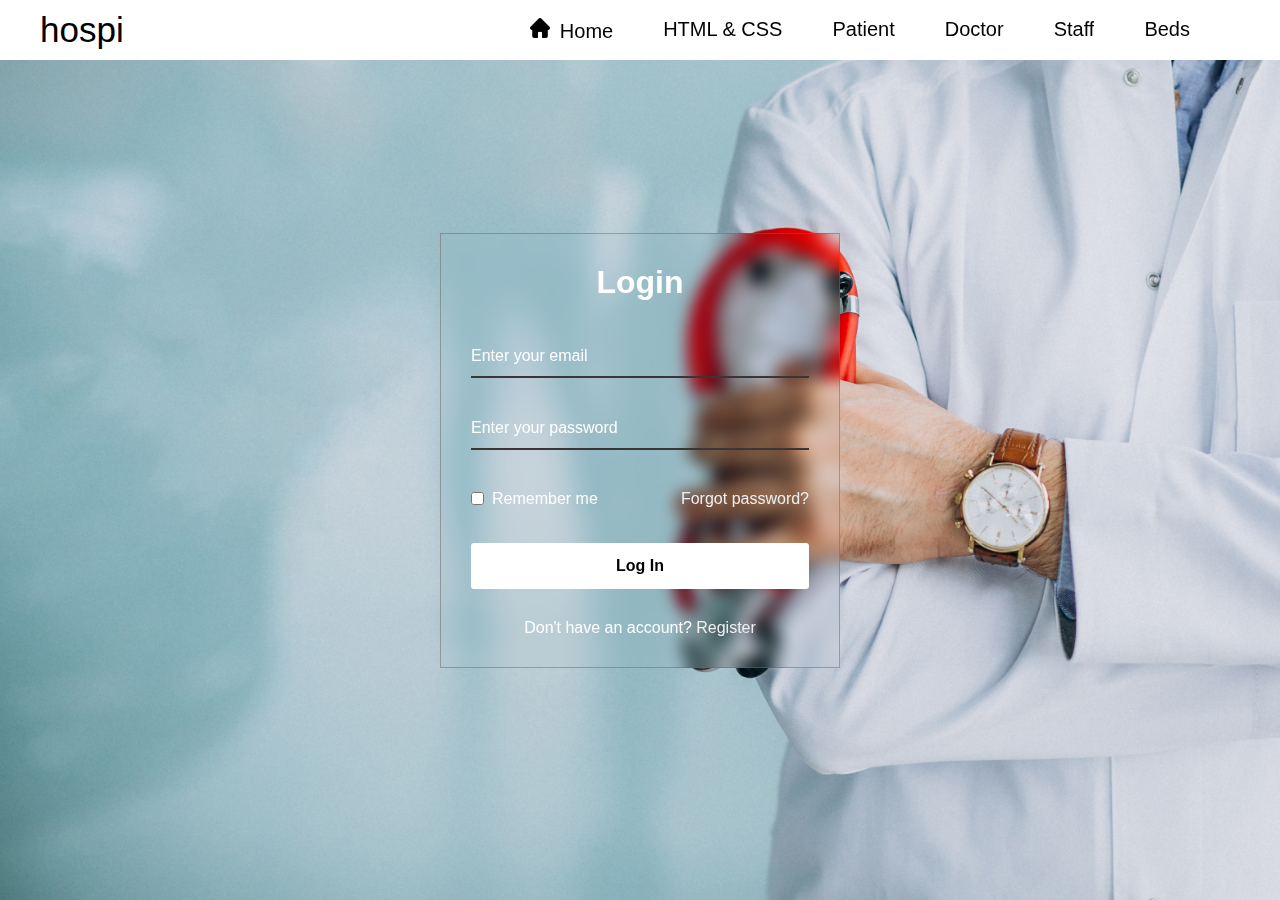
==== FrontEnd/form.html @ f697e0a6 "First frontend submission added" ====
<!DOCTYPE html>
<html lang="en" dir="ltr">
  <head>
    <meta charset="UTF-8" />
    <title>hospi</title>
    <link rel="stylesheet" href="style.css" />
  </head>
  <body>
    <div class="bg"></div>
   <nav>
      <div class="nav-content">
        <div class="logo">
          <a href="#">hospi</a>
        </div>
        <ul class="nav-links">
          <li><img src="home.png" alt="home" class="home_icon"><a href="#" class="glow-on-hover">Home</a></li>
          <li>
            <a href="#" class="glow-on-hover">HTML & CSS</a>
            <i class="bx bxs-chevron-down htmlcss-arrow arrow"></i>
          </li>
          <li><a href="#" class="glow-on-hover">Patient</a></li>
          <li><a href="#" class="glow-on-hover">Doctor</a></li>
          <li><a href="#" class="glow-on-hover">Staff</a></li>
          <li><a href="#" class="glow-on-hover">Beds</a></li>
        </ul>
      </div>
    </nav>

    
    <div class="wrapper">
      <form action="#">
        <h2>Login</h2>
          <div class="input-field">
          <input type="text" required>
          <label>Enter your email</label>
        </div>
        <div class="input-field">
          <input type="password" required>
          <label>Enter your password</label>
        </div>
        <div class="forget">
          <label for="remember">
            <input type="checkbox" id="remember">
            <p>Remember me</p>
          </label>
          <a href="#">Forgot password?</a>
        </div>
        <button type="submit">Log In</button>
        <div class="register">
          <p>Don't have an account? <a href="#">Register</a></p>
        </div>
      </form>
    </div>
  
  </body>
  </html>
---- FrontEnd/style.css ----
*{
  margin: 0;
  padding: 0;
  box-sizing: border-box;
  text-decoration: none;
  font-family: 'Ubuntu', sans-serif;
}
body, html {
  height: 100%;
  margin: 0;
  display: flex;
  align-items: center;
  justify-content: center;
  min-height: 100vh;
  width: 100%;
  padding: 0 10px;
}
nav{
  background: #ffffff;
  height: 60px;
  position: fixed;
  top: 0;
  left: 0;
  width: 100%;
  padding: 20px;
  transition: all 0.4s ease;
}
nav.sticky{
  padding: 15px 20px;
  background: #ffffff;
  box-shadow: 0 5px 10px rgba(0, 0, 0, 0.1);
}
nav .nav-content{
  height: 100%;
  max-width: 1200px;
  margin: auto;
  display: flex;
  align-items: center;
  justify-content: space-between;
}
nav .logo a{
  font-weight: 500;
  font-size: 35px;
  color: #000000;
}
nav.sticky .logo a{
  color: #fff;
}
.nav-content .nav-links{
  display: flex;
}
.nav-content .nav-links li{
  list-style: none;
  margin-right: 50px;

}
 .nav-links li a{
  font-size: 20px;
  border-bottom: 2px solid transparent;
  transition: border-bottom 0.3s ease;
  transition: text-shadow 0.3s ease;
  background-image: linear-gradient(90deg, #000000 50%, #0122ff 50%);
  background-size: 200%;
  background-position: 0;
  transition: background-position 0.3s ease;
  -webkit-background-clip: text;
  color: transparent;
}

 .nav-links li a:hover{
  border-bottom: 2px solid #0122ff;
  text-shadow: 2px 2px 4px rgba(0, 0, 0, 0.3);
  background-position: -100%;
}
 nav.sticky .nav-links li a{
   color: #080279;
   transition: all 0.4s ease;
}
 nav.sticky .nav-links li a:hover{
  color: #ffffff;
}

.bg {
  background-image: url("bg9.jpg");
  height: 100%; 
  background-position: center;
  background-repeat: no-repeat;
  background-size: cover;
  
}
.home_icon {
  width: 20px;
  height: 20px;
  margin-right: 10px;
}



body::before {
  content: "";
  position: absolute;
  width: 100%;
  height: 100%;
  background: url("bg9.jpg"), #000000;
  background-position: center;
  background-size: cover;
}

.wrapper {
  width: 400px;
  border-radius: px;
  padding: 30px;
  text-align: center;
  border: 1px solid rgba(111, 99, 99, 0.5);
  backdrop-filter: blur(8px);
  -webkit-backdrop-filter: blur(8px);
}

form {
  display: flex;
  flex-direction: column;
}

h2 {
  font-size: 2rem;
  margin-bottom: 20px;
  color: #fff;
}

.input-field {
  position: relative;
  border-bottom: 2px solid #3b3535;
  margin: 15px 0;
}

.input-field label {
  position: absolute;
  top: 50%;
  left: 0;
  transform: translateY(-50%);
  color: #fff;
  font-size: 16px;
  pointer-events: none;
  transition: 0.15s ease;
}

.input-field input {
  width: 100%;
  height: 40px;
  background: transparent;
  border: none;
  outline: none;
  font-size: 16px;
  color: #000000;
}

.input-field input:focus~label,
.input-field input:valid~label {
  font-size: 0.8rem;
  top: 10px;
  transform: translateY(-120%);
}

.forget {
  display: flex;
  align-items: center;
  justify-content: space-between;
  margin: 25px 0 35px 0;
  color: #fff;
}

#remember {
  accent-color: #fff;
}

.forget label {
  display: flex;
  align-items: center;
}

.forget label p {
  margin-left: 8px;
}

.wrapper a {
  color: #efefef;
  text-decoration: none;
}

.wrapper a:hover {
  text-decoration: underline;
}

button {
  background: #fff;
  color: #000;
  font-weight: 600;
  border: none;
  padding: 12px 20px;
  cursor: pointer;
  border-radius: 3px;
  font-size: 16px;
  border: 2px solid transparent;
  transition: 0.3s ease;
}

button:hover {
  color: #fff;
  border-color: #fff;
  background: rgba(255, 255, 255, 0.15);
}

.register {
  text-align: center;
  margin-top: 30px;
  color: #fff;
}
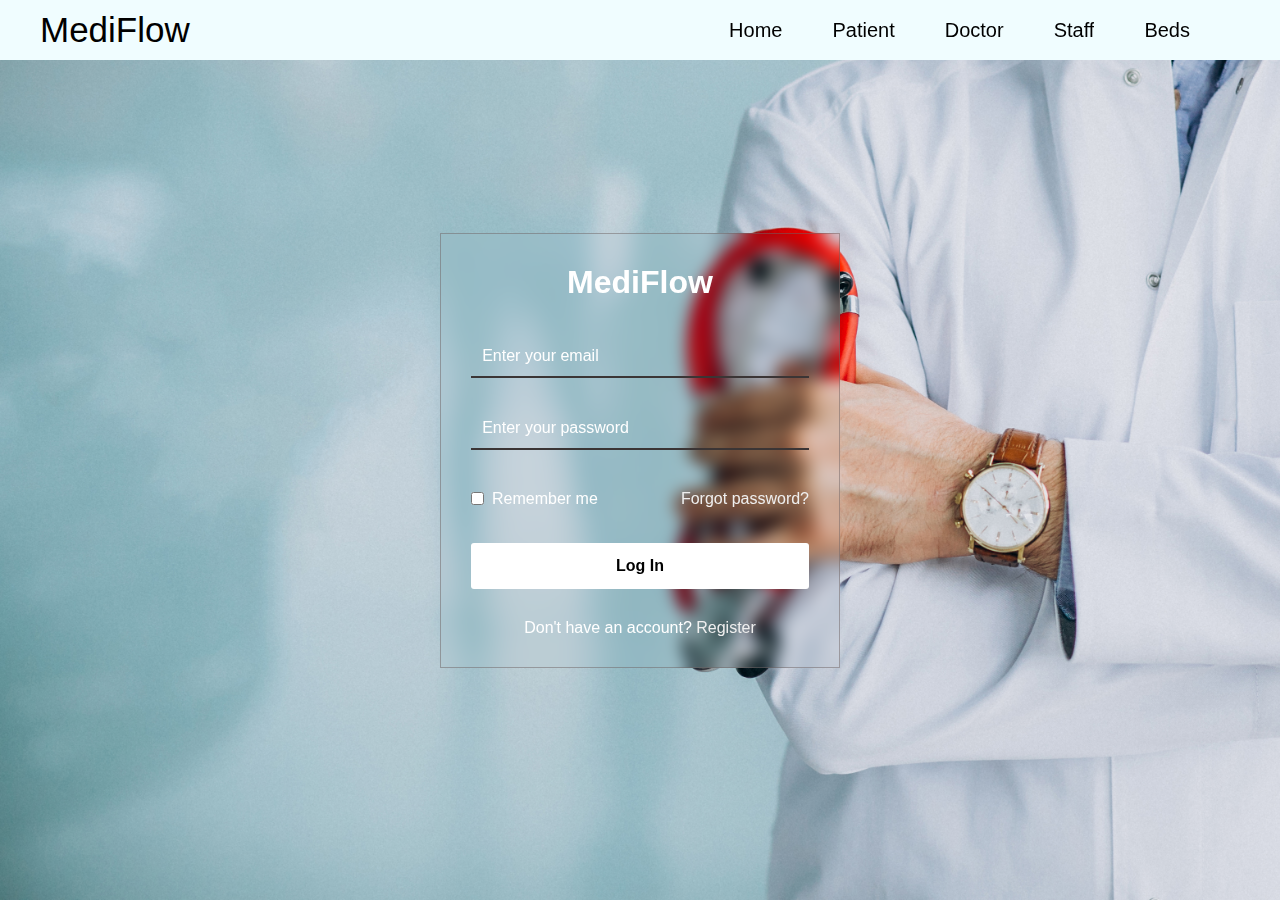
==== commit e84eb90d: "Frontend code to templates, complete" ====
--- a/FrontEnd/form.html
+++ b/FrontEnd/form.html
@@ -1,57 +1,55 @@
 <!DOCTYPE html>
 <html lang="en" dir="ltr">
-  <head>
-    <meta charset="UTF-8" />
-    <title>hospi</title>
-    <link rel="stylesheet" href="style.css" />
-  </head>
-  <body>
-    <div class="bg"></div>
-   <nav>
-      <div class="nav-content">
-        <div class="logo">
-          <a href="#">hospi</a>
-        </div>
-        <ul class="nav-links">
-          <li><img src="home.png" alt="home" class="home_icon"><a href="#" class="glow-on-hover">Home</a></li>
-          <li>
-            <a href="#" class="glow-on-hover">HTML & CSS</a>
-            <i class="bx bxs-chevron-down htmlcss-arrow arrow"></i>
-          </li>
-          <li><a href="#" class="glow-on-hover">Patient</a></li>
-          <li><a href="#" class="glow-on-hover">Doctor</a></li>
-          <li><a href="#" class="glow-on-hover">Staff</a></li>
-          <li><a href="#" class="glow-on-hover">Beds</a></li>
-        </ul>
+
+<head>
+  <meta charset="UTF-8" />
+  <title>MediFlow</title>
+  <link rel="stylesheet" href="style.css" />
+</head>
+
+<body>
+  <div class="bg"></div>
+  <nav>
+    <div class="nav-content">
+      <div class="logo">
+        <a href="#">MediFlow</a>
       </div>
-    </nav>
+      <ul class="nav-links">
+        <li><a href="#" class="glow-on-hover">Home</a></li>
+        <li><a href="#" class="glow-on-hover">Patient</a></li>
+        <li><a href="#" class="glow-on-hover">Doctor</a></li>
+        <li><a href="#" class="glow-on-hover">Staff</a></li>
+        <li><a href="#" class="glow-on-hover">Beds</a></li>
+      </ul>
+    </div>
+  </nav>
 
-    
-    <div class="wrapper">
-      <form action="#">
-        <h2>Login</h2>
-          <div class="input-field">
-          <input type="text" required>
-          <label>Enter your email</label>
-        </div>
-        <div class="input-field">
-          <input type="password" required>
-          <label>Enter your password</label>
-        </div>
-        <div class="forget">
-          <label for="remember">
-            <input type="checkbox" id="remember">
-            <p>Remember me</p>
-          </label>
-          <a href="#">Forgot password?</a>
-        </div>
-        <button type="submit">Log In</button>
-        <div class="register">
-          <p>Don't have an account? <a href="#">Register</a></p>
-        </div>
-      </form>
-    </div>
-  
-  </body>
-  </html>
-  +
+  <div class="wrapper">
+    <form action="#">
+      <h2>MediFlow</h2>
+      <div class="input-field">
+        <input type="text" required>
+        <label>Enter your email</label>
+      </div>
+      <div class="input-field">
+        <input type="password" required>
+        <label>Enter your password</label>
+      </div>
+      <div class="forget">
+        <label for="remember">
+          <input type="checkbox" id="remember">
+          <p>Remember me</p>
+        </label>
+        <a href="#">Forgot password?</a>
+      </div>
+      <button type="submit">Log In</button>
+      <div class="register">
+        <p>Don't have an account? <a href="#">Register</a></p>
+      </div>
+    </form>
+  </div>
+
+</body>
+
+</html>--- a/FrontEnd/style.css
+++ b/FrontEnd/style.css
@@ -3,8 +3,9 @@
   padding: 0;
   box-sizing: border-box;
   text-decoration: none;
-  font-family: 'Ubuntu', sans-serif;
-}
+  font-family: 'Gill Sans', 'Gill Sans MT', Calibri, 'Trebuchet MS', sans-serif;
+}
+
 body, html {
   height: 100%;
   margin: 0;
@@ -15,8 +16,9 @@
   width: 100%;
   padding: 0 10px;
 }
+
 nav{
-  background: #ffffff;
+  background: #f0fdff;
   height: 60px;
   position: fixed;
   top: 0;
@@ -25,6 +27,7 @@
   padding: 20px;
   transition: all 0.4s ease;
 }
+
 nav.sticky{
   padding: 15px 20px;
   background: #ffffff;
@@ -54,29 +57,30 @@
   margin-right: 50px;
 
 }
- .nav-links li a{
+.nav-links li a{
   font-size: 20px;
   border-bottom: 2px solid transparent;
   transition: border-bottom 0.3s ease;
   transition: text-shadow 0.3s ease;
-  background-image: linear-gradient(90deg, #000000 50%, #0122ff 50%);
+  background-image: linear-gradient(90deg, #000000 50%, #67dbff 50%);
   background-size: 200%;
   background-position: 0;
   transition: background-position 0.3s ease;
-  -webkit-background-clip: text;
+  background-clip: text;
   color: transparent;
 }
 
- .nav-links li a:hover{
-  border-bottom: 2px solid #0122ff;
+.nav-links li a:hover{
+  border-bottom: 2px solid #67dbff;
   text-shadow: 2px 2px 4px rgba(0, 0, 0, 0.3);
   background-position: -100%;
 }
- nav.sticky .nav-links li a{
-   color: #080279;
-   transition: all 0.4s ease;
-}
- nav.sticky .nav-links li a:hover{
+nav.sticky .nav-links li a{
+  color: #080279;
+  transition: all 0.4s ease;
+}
+
+nav.sticky .nav-links li a:hover{
   color: #ffffff;
 }
 
@@ -135,30 +139,38 @@
 
 .input-field label {
   position: absolute;
+  font-family: 'Gill Sans', 'Gill Sans MT', Calibri, 'Trebuchet MS', sans-serif;
   top: 50%;
   left: 0;
+  padding: 0 0.7em;
   transform: translateY(-50%);
   color: #fff;
   font-size: 16px;
   pointer-events: none;
-  transition: 0.15s ease;
+  transition: all 0.15s ease;
 }
 
 .input-field input {
+  font-family: monospace;
+  font-weight: 600;
+  letter-spacing: 2px;
   width: 100%;
   height: 40px;
   background: transparent;
   border: none;
+  padding: 0 0.7em;
   outline: none;
   font-size: 16px;
-  color: #000000;
+  color: #ffffff;
 }
 
 .input-field input:focus~label,
 .input-field input:valid~label {
   font-size: 0.8rem;
   top: 10px;
+  padding: 0 0.7em;
   transform: translateY(-120%);
+  color: #000;
 }
 
 .forget {
